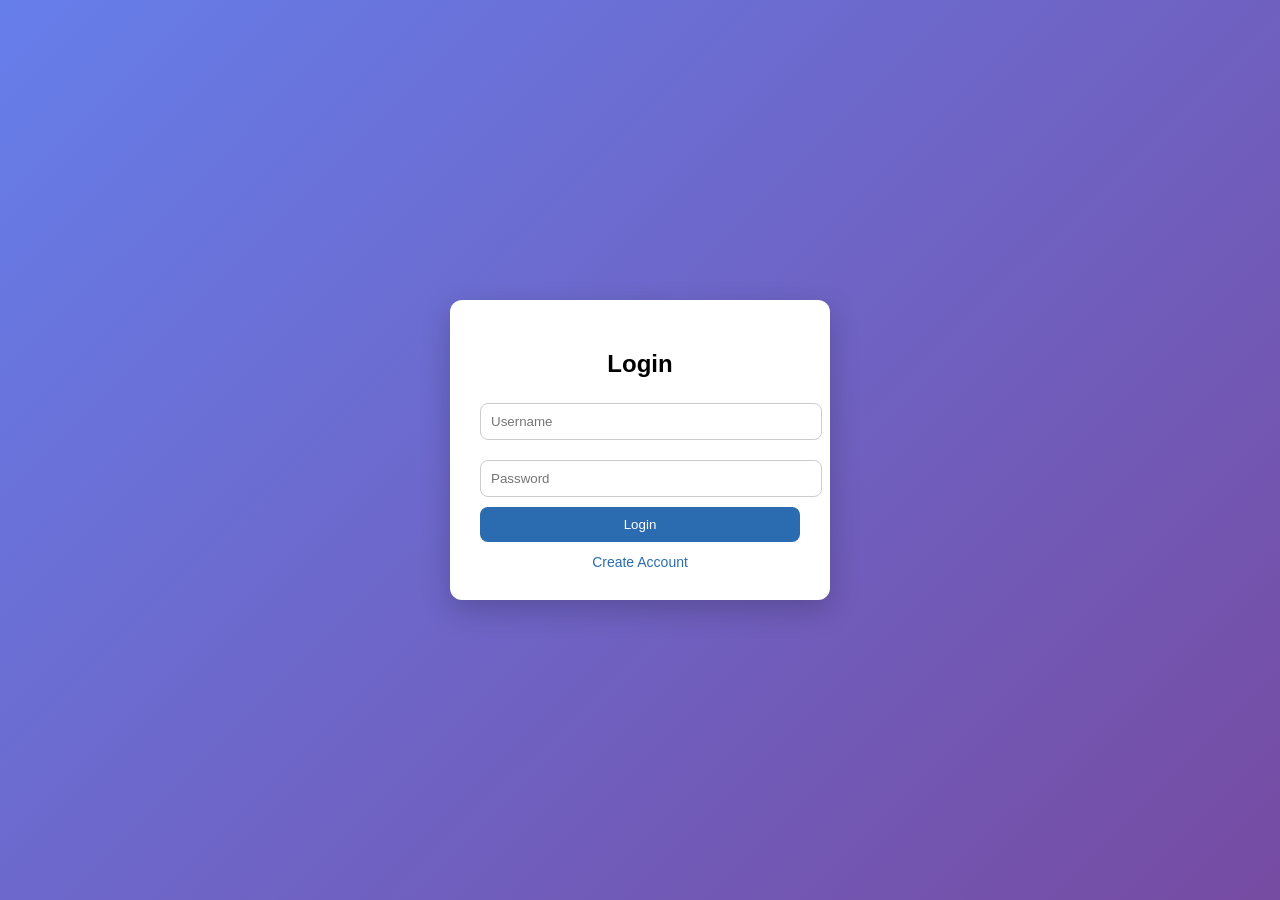
==== admin.html @ a5e1dbdc "upgrade 2" ====
<!DOCTYPE html>
<html lang="en">
<head>
<meta charset="UTF-8">
<title>Admin Panel</title>

<style>
/* RESET */
*{
    margin:0;
    padding:0;
    box-sizing:border-box;
}

/* BODY */
body{
    font-family: Arial;
    background:#0f172a;
    color:#fff;
    padding:20px;
}

/* HEADER */
.topbar{
    display:flex;
    justify-content:space-between;
    align-items:center;
    margin-bottom:20px;
}

h2{
    text-align:center;
}

/* BUTTONS */
button{
    padding:8px 12px;
    border:none;
    cursor:pointer;
    border-radius:6px;
}

.delete{
    background:#ef4444;
    color:white;
}

.delete:hover{
    background:#dc2626;
}

.logout{
    background:#3b82f6;
    color:white;
}

.logout:hover{
    background:#2563eb;
}

.clear{
    background:#f59e0b;
    color:white;
    margin-top:10px;
}

/* TABLE */
.table-box{
    overflow-x:auto;
    margin-top:15px;
}

table{
    width:100%;
    border-collapse:collapse;
    min-width:900px;
}

th{
    background:#1e293b;
}

th,td{
    border:1px solid #334155;
    padding:10px;
    text-align:center;
}

/* INPUT FILTER */
.filter{
    margin-top:10px;
    padding:8px;
    width:250px;
    border-radius:6px;
    border:none;
}

/* SECTION */
.section{
    margin-top:30px;
    padding:15px;
    background:#1e293b;
    border-radius:10px;
}

/* EMPTY */
.empty{
    text-align:center;
    padding:15px;
    color:#94a3b8;
}
</style>
</head>

<body>

<div class="topbar">
    <h2>⚙️ Admin Panel</h2>
    <button class="logout" onclick="logout()">Logout</button>
</div>

<!-- USERS -->
<div class="section">
    <h3>👤 Users</h3>

    <div class="table-box">
        <table>
            <thead>
                <tr>
                    <th>Username</th>
                    <th>Action</th>
                </tr>
            </thead>
            <tbody id="userTable"></tbody>
        </table>
    </div>
</div>

<!-- ATTENDANCE -->
<div class="section">
    <h3>📊 Attendance Data (All Users)</h3>

    <input class="filter" type="text" placeholder="Search by Username..." id="searchUser" onkeyup="filterData()">

    <div class="table-box">
        <table>
            <thead>
                <tr>
                    <th>User</th>
                    <th>University</th>
                    <th>College</th>
                    <th>Course</th>
                    <th>Name</th>
                    <th>Class</th>
                    <th>Roll</th>
                    <th>Present</th>
                    <th>Absent</th>
                    <th>%</th>
                    <th>Action</th>
                </tr>
            </thead>
            <tbody id="attendanceTable"></tbody>
        </table>
    </div>

    <button class="clear" onclick="clearAllAttendance()">Clear All Attendance</button>
</div>

<script>

/* ✅ Protect Admin Page */
if(!localStorage.getItem("admin")){
    window.location.href = "login.html";
}

/* ✅ Load Users */
function loadUsers(){
    let users = JSON.parse(localStorage.getItem("users")) || {};
    let output = "";

    let keys = Object.keys(users);

    if(keys.length === 0){
        output = `<tr><td colspan="2" class="empty">No users found</td></tr>`;
    }else{
        keys.forEach(user => {
            output += `
            <tr>
                <td>${user}</td>
                <td>
                    <button class="delete" onclick="deleteUser('${user}')">Delete</button>
                </td>
            </tr>
            `;
        });
    }

    document.getElementById("userTable").innerHTML = output;
}

/* ✅ Delete User */
function deleteUser(user){

    if(!confirm("Delete user " + user + " ?")) return;

    let users = JSON.parse(localStorage.getItem("users")) || {};
    delete users[user];
    localStorage.setItem("users", JSON.stringify(users));

    // 🔥 remove attendance also
    let allData = JSON.parse(localStorage.getItem("allAttendance")) || [];
    allData = allData.filter(d => d.user !== user);
    localStorage.setItem("allAttendance", JSON.stringify(allData));

    loadUsers();
    loadAttendance();
}

/* ✅ Load Attendance */
function loadAttendance(){
    let data = JSON.parse(localStorage.getItem("allAttendance")) || [];
    let output = "";

    if(data.length === 0){
        output = `<tr><td colspan="11" class="empty">No attendance data</td></tr>`;
    }else{
        data.forEach((d, index) => {
            output += `
            <tr>
                <td>${d.user}</td>
                <td>${d.university}</td>
                <td>${d.college}</td>
                <td>${d.course}</td>
                <td>${d.name}</td>
                <td>${d.className}</td>
                <td>${d.roll}</td>
                <td>${d.present}</td>
                <td>${d.absent}</td>
                <td>${d.percent}%</td>
                <td>
                    <button class="delete" onclick="deleteAttendance(${index})">Delete</button>
                </td>
            </tr>
            `;
        });
    }

    document.getElementById("attendanceTable").innerHTML = output;
}

/* ✅ Delete Single Attendance Row */
function deleteAttendance(index){
    let data = JSON.parse(localStorage.getItem("allAttendance")) || [];

    if(!confirm("Delete this record?")) return;

    data.splice(index, 1);
    localStorage.setItem("allAttendance", JSON.stringify(data));

    loadAttendance();
}

/* ✅ Clear All Attendance */
function clearAllAttendance(){
    if(!confirm("Delete ALL attendance data?")) return;

    localStorage.removeItem("allAttendance");
    loadAttendance();
}

/* ✅ Filter */
function filterData(){
    let val = document.getElementById("searchUser").value.toLowerCase();
    let rows = document.querySelectorAll("#attendanceTable tr");

    rows.forEach(row => {
        let user = row.cells[0]?.innerText.toLowerCase();
        row.style.display = user && user.includes(val) ? "" : "none";
    });
}

/* ✅ Logout */
function logout(){
    localStorage.removeItem("admin");
    window.location.href = "login.html";
}

/* INIT */
loadUsers();
loadAttendance();

</script>

</body>
</html>
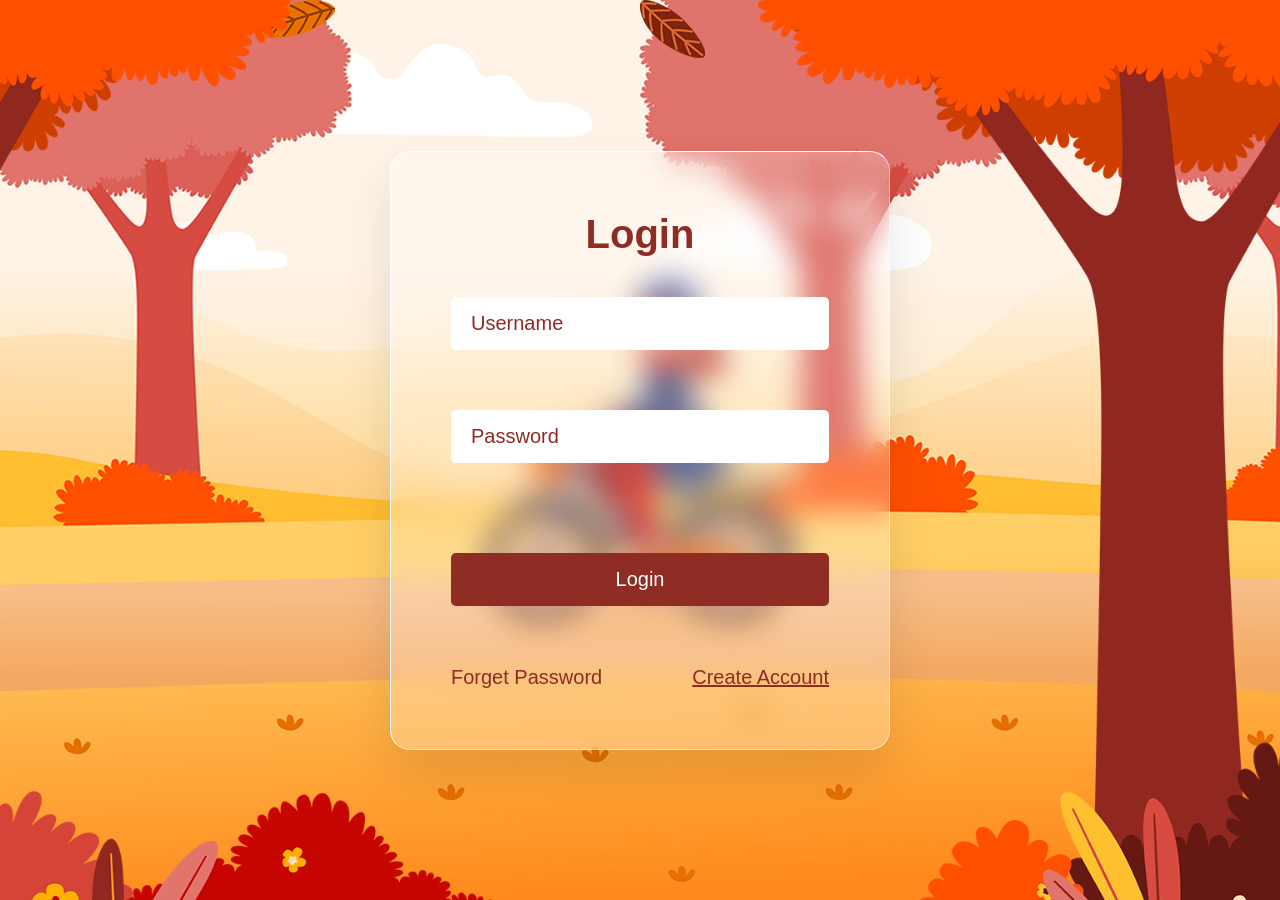
==== commit e9b2fd17: "admin pannel" ====
--- a/admin.html
+++ b/admin.html
@@ -5,14 +5,8 @@
 <title>Admin Panel</title>
 
 <style>
-/* RESET */
-*{
-    margin:0;
-    padding:0;
-    box-sizing:border-box;
-}
-
-/* BODY */
+*{margin:0;padding:0;box-sizing:border-box;}
+
 body{
     font-family: Arial;
     background:#0f172a;
@@ -20,19 +14,12 @@
     padding:20px;
 }
 
-/* HEADER */
 .topbar{
     display:flex;
     justify-content:space-between;
-    align-items:center;
     margin-bottom:20px;
 }
 
-h2{
-    text-align:center;
-}
-
-/* BUTTONS */
 button{
     padding:8px 12px;
     border:none;
@@ -40,44 +27,21 @@
     border-radius:6px;
 }
 
-.delete{
-    background:#ef4444;
-    color:white;
-}
-
-.delete:hover{
-    background:#dc2626;
-}
-
-.logout{
-    background:#3b82f6;
-    color:white;
-}
-
-.logout:hover{
-    background:#2563eb;
-}
-
-.clear{
-    background:#f59e0b;
-    color:white;
-    margin-top:10px;
-}
-
-/* TABLE */
-.table-box{
-    overflow-x:auto;
-    margin-top:15px;
+.delete{background:#ef4444;color:#fff;}
+.approve{background:#22c55e;color:#fff;}
+.logout{background:#3b82f6;color:#fff;}
+
+.section{
+    margin-top:20px;
+    padding:15px;
+    background:#1e293b;
+    border-radius:10px;
 }
 
 table{
     width:100%;
     border-collapse:collapse;
-    min-width:900px;
-}
-
-th{
-    background:#1e293b;
+    margin-top:10px;
 }
 
 th,td{
@@ -86,28 +50,20 @@
     text-align:center;
 }
 
-/* INPUT FILTER */
+th{background:#111827;}
+
+.empty{color:#94a3b8;text-align:center;padding:10px;}
+
 .filter{
+    padding:8px;
+    margin-right:10px;
+    border-radius:5px;
+    border:none;
+}
+
+.stats{
     margin-top:10px;
-    padding:8px;
-    width:250px;
-    border-radius:6px;
-    border:none;
-}
-
-/* SECTION */
-.section{
-    margin-top:30px;
-    padding:15px;
-    background:#1e293b;
-    border-radius:10px;
-}
-
-/* EMPTY */
-.empty{
-    text-align:center;
-    padding:15px;
-    color:#94a3b8;
+    color:#38bdf8;
 }
 </style>
 </head>
@@ -119,167 +75,194 @@
     <button class="logout" onclick="logout()">Logout</button>
 </div>
 
-<!-- USERS -->
+<!-- 🔥 APPROVAL SECTION -->
+<div class="section">
+    <h3>📌 User Approval</h3>
+    <div id="approvalList"></div>
+</div>
+
+<!-- 👤 USERS TABLE -->
 <div class="section">
     <h3>👤 Users</h3>
-
-    <div class="table-box">
-        <table>
-            <thead>
-                <tr>
-                    <th>Username</th>
-                    <th>Action</th>
-                </tr>
-            </thead>
-            <tbody id="userTable"></tbody>
-        </table>
-    </div>
-</div>
-
-<!-- ATTENDANCE -->
+    <table>
+        <thead>
+            <tr>
+                <th>Username</th>
+                <th>Status</th>
+                <th>Action</th>
+            </tr>
+        </thead>
+        <tbody id="userTable"></tbody>
+    </table>
+</div>
+
+<!-- 📊 ATTENDANCE -->
 <div class="section">
-    <h3>📊 Attendance Data (All Users)</h3>
-
-    <input class="filter" type="text" placeholder="Search by Username..." id="searchUser" onkeyup="filterData()">
-
-    <div class="table-box">
-        <table>
-            <thead>
-                <tr>
-                    <th>User</th>
-                    <th>University</th>
-                    <th>College</th>
-                    <th>Course</th>
-                    <th>Name</th>
-                    <th>Class</th>
-                    <th>Roll</th>
-                    <th>Present</th>
-                    <th>Absent</th>
-                    <th>%</th>
-                    <th>Action</th>
-                </tr>
-            </thead>
-            <tbody id="attendanceTable"></tbody>
-        </table>
-    </div>
-
-    <button class="clear" onclick="clearAllAttendance()">Clear All Attendance</button>
+    <h3>📊 Attendance Data</h3>
+
+    <input class="filter" placeholder="Search User" id="fUser" onkeyup="filterData()">
+    <input class="filter" placeholder="Search Name" id="fName" onkeyup="filterData()">
+
+    <div class="stats" id="stats"></div>
+
+    <table id="adminTable">
+        <thead>
+            <tr>
+                <th>User</th>
+                <th>Name</th>
+                <th>College</th>
+                <th>Course</th>
+                <th>Present</th>
+                <th>Absent</th>
+                <th>%</th>
+                <th>Action</th>
+            </tr>
+        </thead>
+        <tbody id="attendanceTable"></tbody>
+    </table>
 </div>
 
 <script>
 
-/* ✅ Protect Admin Page */
+/* 🔐 PROTECT */
 if(!localStorage.getItem("admin")){
     window.location.href = "login.html";
 }
 
-/* ✅ Load Users */
+/* 🔄 LOAD USERS */
 function loadUsers(){
+
     let users = JSON.parse(localStorage.getItem("users")) || {};
     let output = "";
+    let approvalUI = "";
 
     let keys = Object.keys(users);
 
     if(keys.length === 0){
-        output = `<tr><td colspan="2" class="empty">No users found</td></tr>`;
+        output = `<tr><td colspan="3" class="empty">No users</td></tr>`;
+        approvalUI = "No users";
     }else{
+
         keys.forEach(user => {
+
+            let isApproved = users[user].approved;
+
+            // TABLE
             output += `
             <tr>
                 <td>${user}</td>
+                <td>${isApproved ? "✅ Approved" : "❌ Pending"}</td>
                 <td>
+                    ${!isApproved ? `<button class="approve" onclick="approveUser('${user}')">Approve</button>` : ""}
                     <button class="delete" onclick="deleteUser('${user}')">Delete</button>
+                </td>
+            </tr>
+            `;
+
+            // APPROVAL SECTION
+            if(!isApproved){
+                approvalUI += `
+                <p>
+                    ${user} - ❌ Pending
+                    <button class="approve" onclick="approveUser('${user}')">Approve</button>
+                </p>
+                `;
+            }
+        });
+    }
+
+    document.getElementById("userTable").innerHTML = output;
+    document.getElementById("approvalList").innerHTML = approvalUI;
+}
+
+/* ✅ APPROVE */
+function approveUser(username){
+
+    let users = JSON.parse(localStorage.getItem("users")) || {};
+
+    users[username].approved = true;
+    localStorage.setItem("users", JSON.stringify(users));
+
+    alert("✅ Approved");
+    loadUsers();
+}
+
+/* ❌ DELETE USER */
+function deleteUser(user){
+
+    if(!confirm("Delete user?")) return;
+
+    let users = JSON.parse(localStorage.getItem("users")) || {};
+    delete users[user];
+    localStorage.setItem("users", JSON.stringify(users));
+
+    let data = JSON.parse(localStorage.getItem("allAttendance")) || [];
+    data = data.filter(d => d.user !== user);
+    localStorage.setItem("allAttendance", JSON.stringify(data));
+
+    loadUsers();
+    loadAttendance();
+}
+
+/* 📊 LOAD ATTENDANCE */
+function loadAttendance(){
+
+    let data = JSON.parse(localStorage.getItem("allAttendance")) || [];
+    let output = "";
+
+    if(data.length === 0){
+        output = `<tr><td colspan="8" class="empty">No Data</td></tr>`;
+    }else{
+
+        data.forEach((d,i)=>{
+
+            output += `
+            <tr>
+                <td>${d.user}</td>
+                <td>${d.name}</td>
+                <td>${d.college}</td>
+                <td>${d.course}</td>
+                <td>${d.present}</td>
+                <td>${d.absent}</td>
+                <td>${d.percent}</td>
+                <td>
+                    <button class="delete" onclick="deleteAttendance(${i})">Delete</button>
                 </td>
             </tr>
             `;
         });
     }
 
-    document.getElementById("userTable").innerHTML = output;
-}
-
-/* ✅ Delete User */
-function deleteUser(user){
-
-    if(!confirm("Delete user " + user + " ?")) return;
-
-    let users = JSON.parse(localStorage.getItem("users")) || {};
-    delete users[user];
-    localStorage.setItem("users", JSON.stringify(users));
-
-    // 🔥 remove attendance also
-    let allData = JSON.parse(localStorage.getItem("allAttendance")) || [];
-    allData = allData.filter(d => d.user !== user);
-    localStorage.setItem("allAttendance", JSON.stringify(allData));
-
-    loadUsers();
+    document.getElementById("attendanceTable").innerHTML = output;
+    document.getElementById("stats").innerText = "Total Records: " + data.length;
+}
+
+/* ❌ DELETE ATTENDANCE */
+function deleteAttendance(i){
+    let data = JSON.parse(localStorage.getItem("allAttendance")) || [];
+    data.splice(i,1);
+    localStorage.setItem("allAttendance", JSON.stringify(data));
     loadAttendance();
 }
 
-/* ✅ Load Attendance */
-function loadAttendance(){
-    let data = JSON.parse(localStorage.getItem("allAttendance")) || [];
-    let output = "";
-
-    if(data.length === 0){
-        output = `<tr><td colspan="11" class="empty">No attendance data</td></tr>`;
-    }else{
-        data.forEach((d, index) => {
-            output += `
-            <tr>
-                <td>${d.user}</td>
-                <td>${d.university}</td>
-                <td>${d.college}</td>
-                <td>${d.course}</td>
-                <td>${d.name}</td>
-                <td>${d.className}</td>
-                <td>${d.roll}</td>
-                <td>${d.present}</td>
-                <td>${d.absent}</td>
-                <td>${d.percent}%</td>
-                <td>
-                    <button class="delete" onclick="deleteAttendance(${index})">Delete</button>
-                </td>
-            </tr>
-            `;
-        });
-    }
-
-    document.getElementById("attendanceTable").innerHTML = output;
-}
-
-/* ✅ Delete Single Attendance Row */
-function deleteAttendance(index){
-    let data = JSON.parse(localStorage.getItem("allAttendance")) || [];
-
-    if(!confirm("Delete this record?")) return;
-
-    data.splice(index, 1);
-    localStorage.setItem("allAttendance", JSON.stringify(data));
-
-    loadAttendance();
-}
-
-/* ✅ Clear All Attendance */
-function clearAllAttendance(){
-    if(!confirm("Delete ALL attendance data?")) return;
-
-    localStorage.removeItem("allAttendance");
-    loadAttendance();
-}
-
-/* ✅ Filter */
+/* 🔍 FILTER */
 function filterData(){
-    let val = document.getElementById("searchUser").value.toLowerCase();
-    let rows = document.querySelectorAll("#attendanceTable tr");
-
-    rows.forEach(row => {
-        let user = row.cells[0]?.innerText.toLowerCase();
-        row.style.display = user && user.includes(val) ? "" : "none";
+
+    let u = fUser.value.toLowerCase();
+    let n = fName.value.toLowerCase();
+
+    document.querySelectorAll("#attendanceTable tr").forEach(row=>{
+        let td = row.cells;
+
+        let match =
+            td[0].innerText.toLowerCase().includes(u) &&
+            td[1].innerText.toLowerCase().includes(n);
+
+        row.style.display = match ? "" : "none";
     });
 }
 
-/* ✅ Logout */
+/* 🚪 LOGOUT */
 function logout(){
     localStorage.removeItem("admin");
     window.location.href = "login.html";
